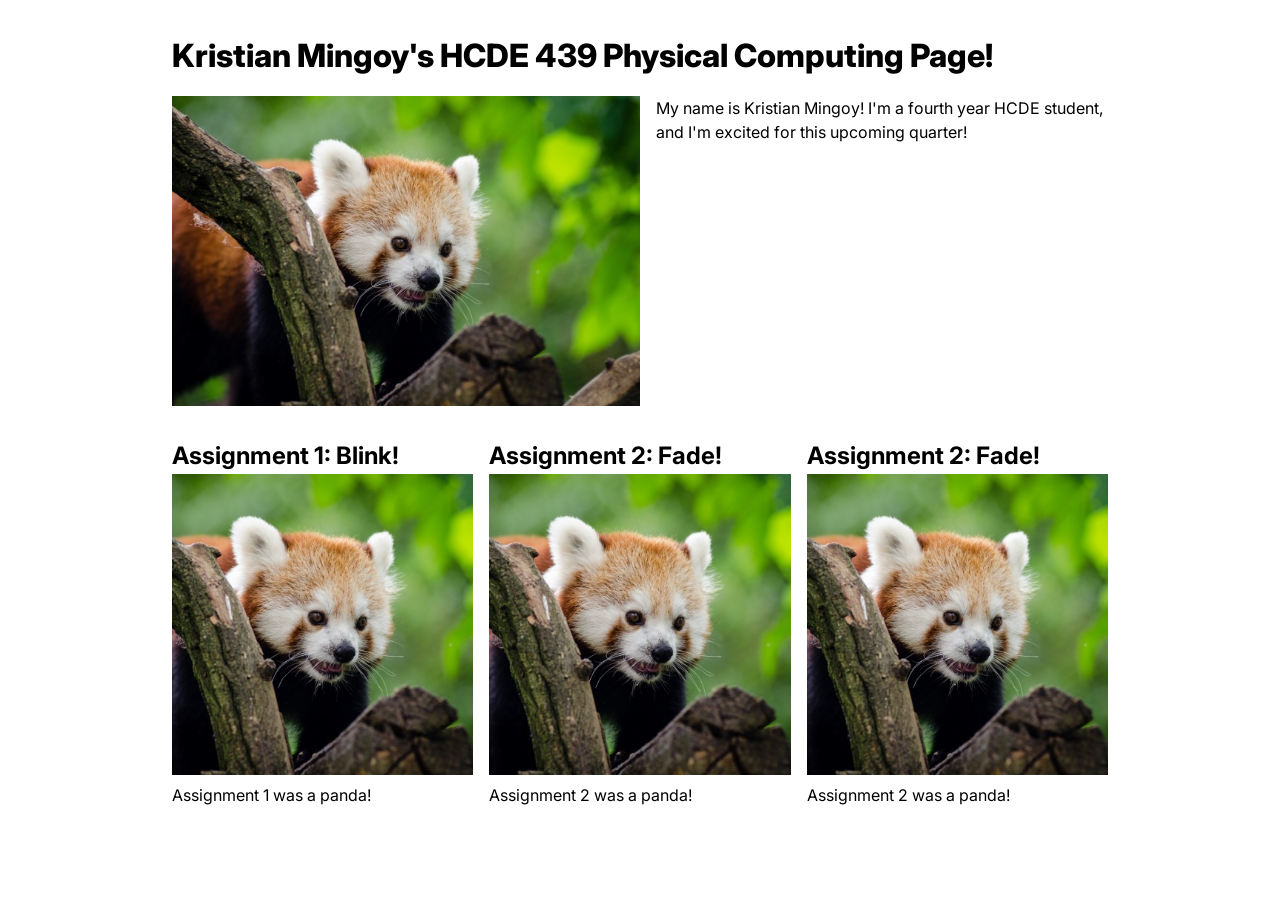
==== template/index.html @ db96b731 "testing portfolio site" ====
<!DOCTYPE html>
<html>
  <head>
    <meta charset="utf-8" />
    <meta name="viewport" content="width=device-width, maximum-scale=1.0" />

    <title>Kristian Mingoy's HCDE 439 Physical Computing Page!</title>

    <link href="style.css" rel="stylesheet" />
  </head>
  <body>
    <h1>Kristian Mingoy's HCDE 439 Physical Computing Page!</h1>

    <div class="header">
      <img src="red-panda.jpg" />
      <p>
        My name is Kristian Mingoy! I'm a fourth year HCDE student, and I'm excited
        for this upcoming quarter!
      </p>
    </div>

    <div class="grid">
      <div class="assignment">
        <a href="a1.html">
          <h2>Assignment 1: Blink!</h2>
          <img src="red-panda.jpg" />
        </a>
        <p>Assignment 1 was a panda!</p>
      </div>

      <div class="assignment">
        <a href="a2.html">
          <h2>Assignment 2: Fade!</h2>
          <img src="red-panda.jpg" />
        </a>
        <p>Assignment 2 was a panda!</p>
      </div>

      <div class="assignment">
        <a href="a2.html">
          <h2>Assignment 2: Fade!</h2>
          <img src="red-panda.jpg" />
        </a>
        <p>Assignment 2 was a panda!</p>
      </div>
    </div>
  </body>
</html>
---- template/style.css ----
@import url("https://fonts.googleapis.com/css2?family=Inter:wght@100;200;300;400;500;600;700;800;900&display=swap");

*,
*::before,
*::after {
  box-sizing: border-box;
}

* {
  margin: 0;
}

img,
picture,
video,
canvas,
svg {
  display: block;
  max-width: 100%;
}

body {
  font-family: "Inter", sans-serif;
  line-height: 1.5;
  -webkit-font-smoothing: antialiased;
  max-width: 1000px;
  padding: 2em;
  margin: auto;
}

h1 {
  font-weight: 800;
}

h2 {
  font-weight: 700;
}

.header {
  display: flex;
  gap: 1em;
  margin-top: 1em;
}

.header img {
  width: 50%;
  object-fit: cover;
}

.grid {
  display: grid;
  grid-template-columns: repeat(auto-fit, minmax(250px, 1fr));
  gap: 1em;
  margin-top: 2em;
}

.assignment a {
  color: #000;
  text-decoration: none;
}

.assignment a:hover {
  color: #f06;
}

.assignment img {
  aspect-ratio: 1;
  object-fit: cover;
}

.assignment p {
  margin-top: 0.5em;
}
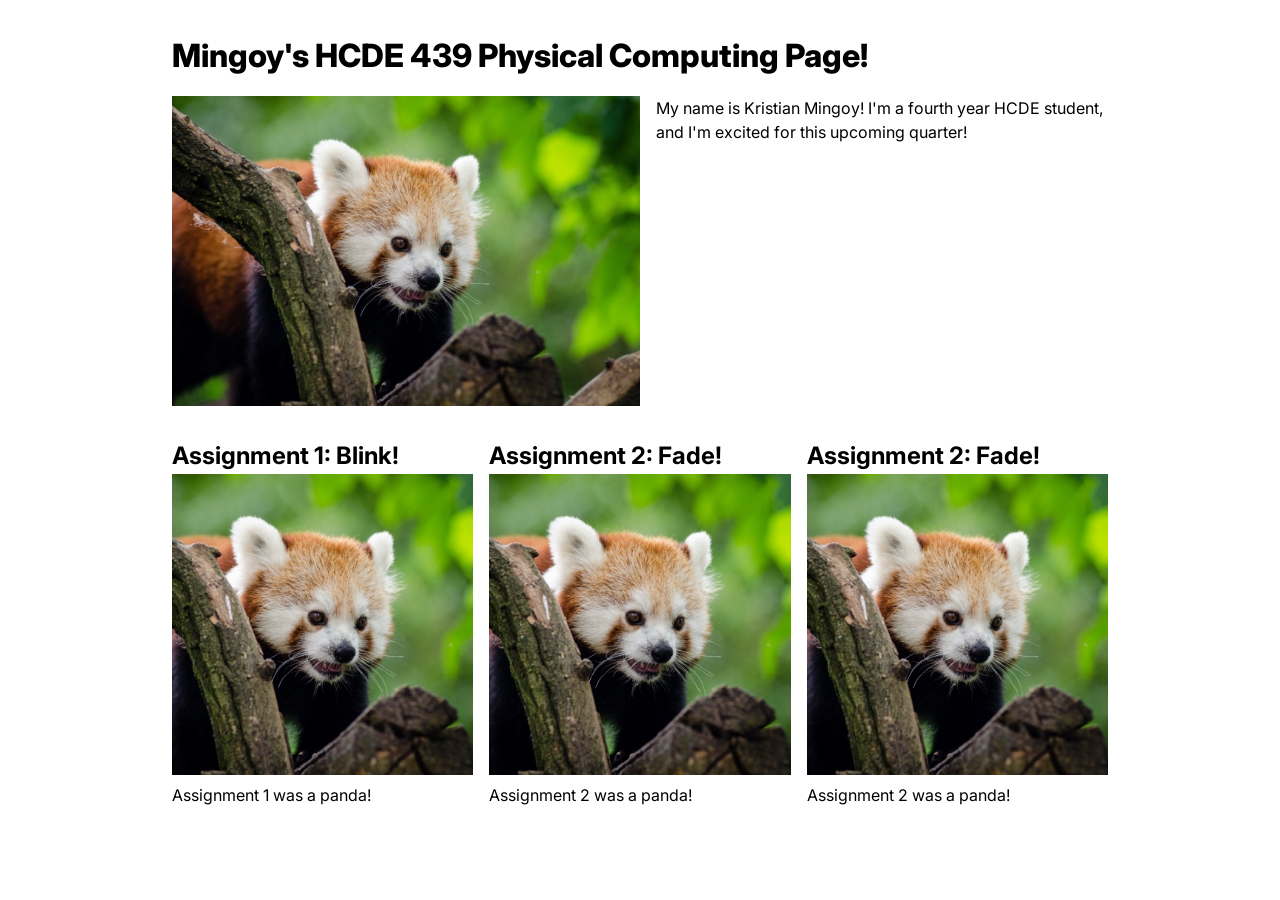
==== commit b75a805a: "test" ====
--- a/template/index.html
+++ b/template/index.html
@@ -9,7 +9,7 @@
     <link href="style.css" rel="stylesheet" />
   </head>
   <body>
-    <h1>Kristian Mingoy's HCDE 439 Physical Computing Page!</h1>
+    <h1> Mingoy's HCDE 439 Physical Computing Page!</h1>
 
     <div class="header">
       <img src="red-panda.jpg" />
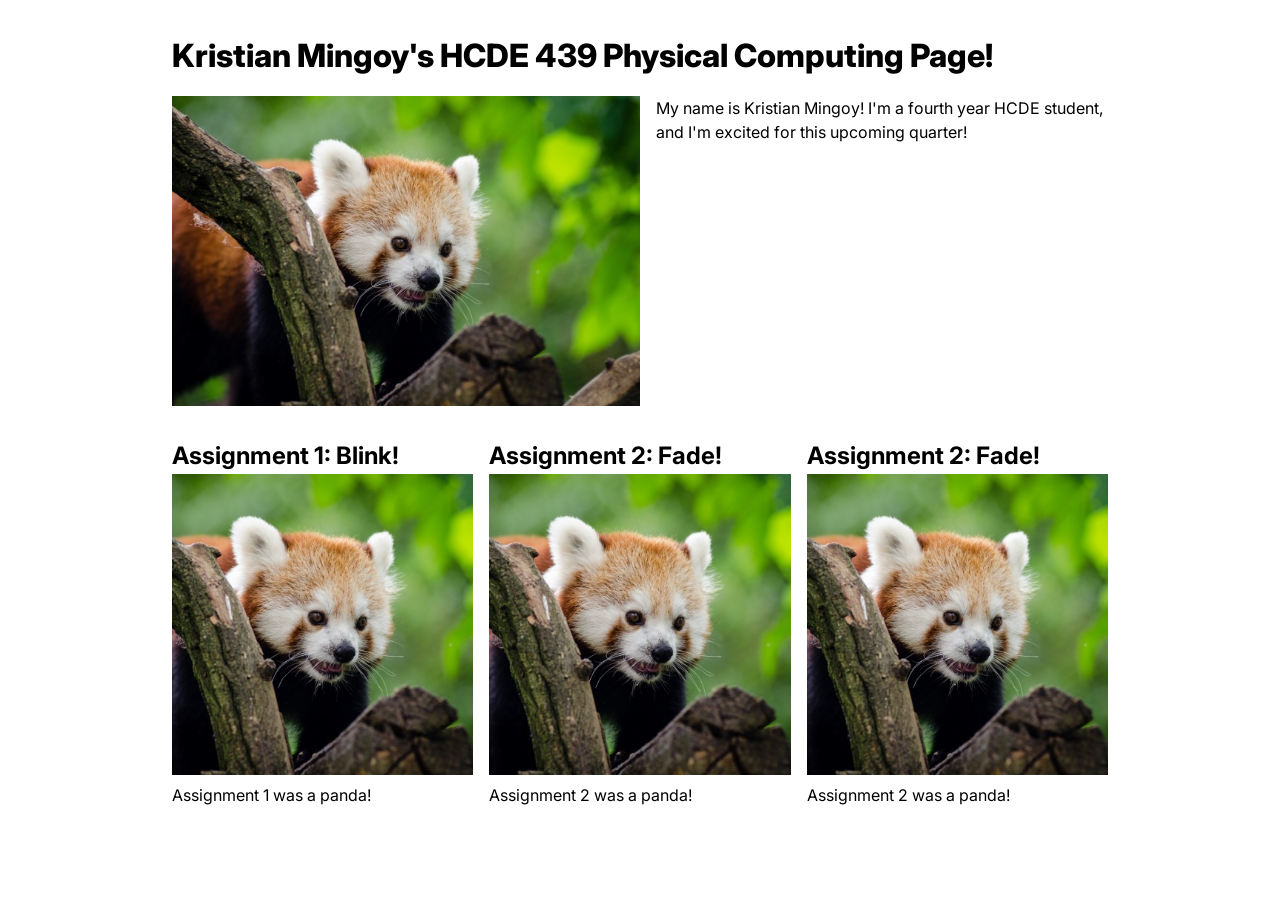
==== commit 580c4e70: "header change" ====
--- a/template/index.html
+++ b/template/index.html
@@ -9,7 +9,7 @@
     <link href="style.css" rel="stylesheet" />
   </head>
   <body>
-    <h1> Mingoy's HCDE 439 Physical Computing Page!</h1>
+    <h1>Kristian Mingoy's HCDE 439 Physical Computing Page!</h1>
 
     <div class="header">
       <img src="red-panda.jpg" />
